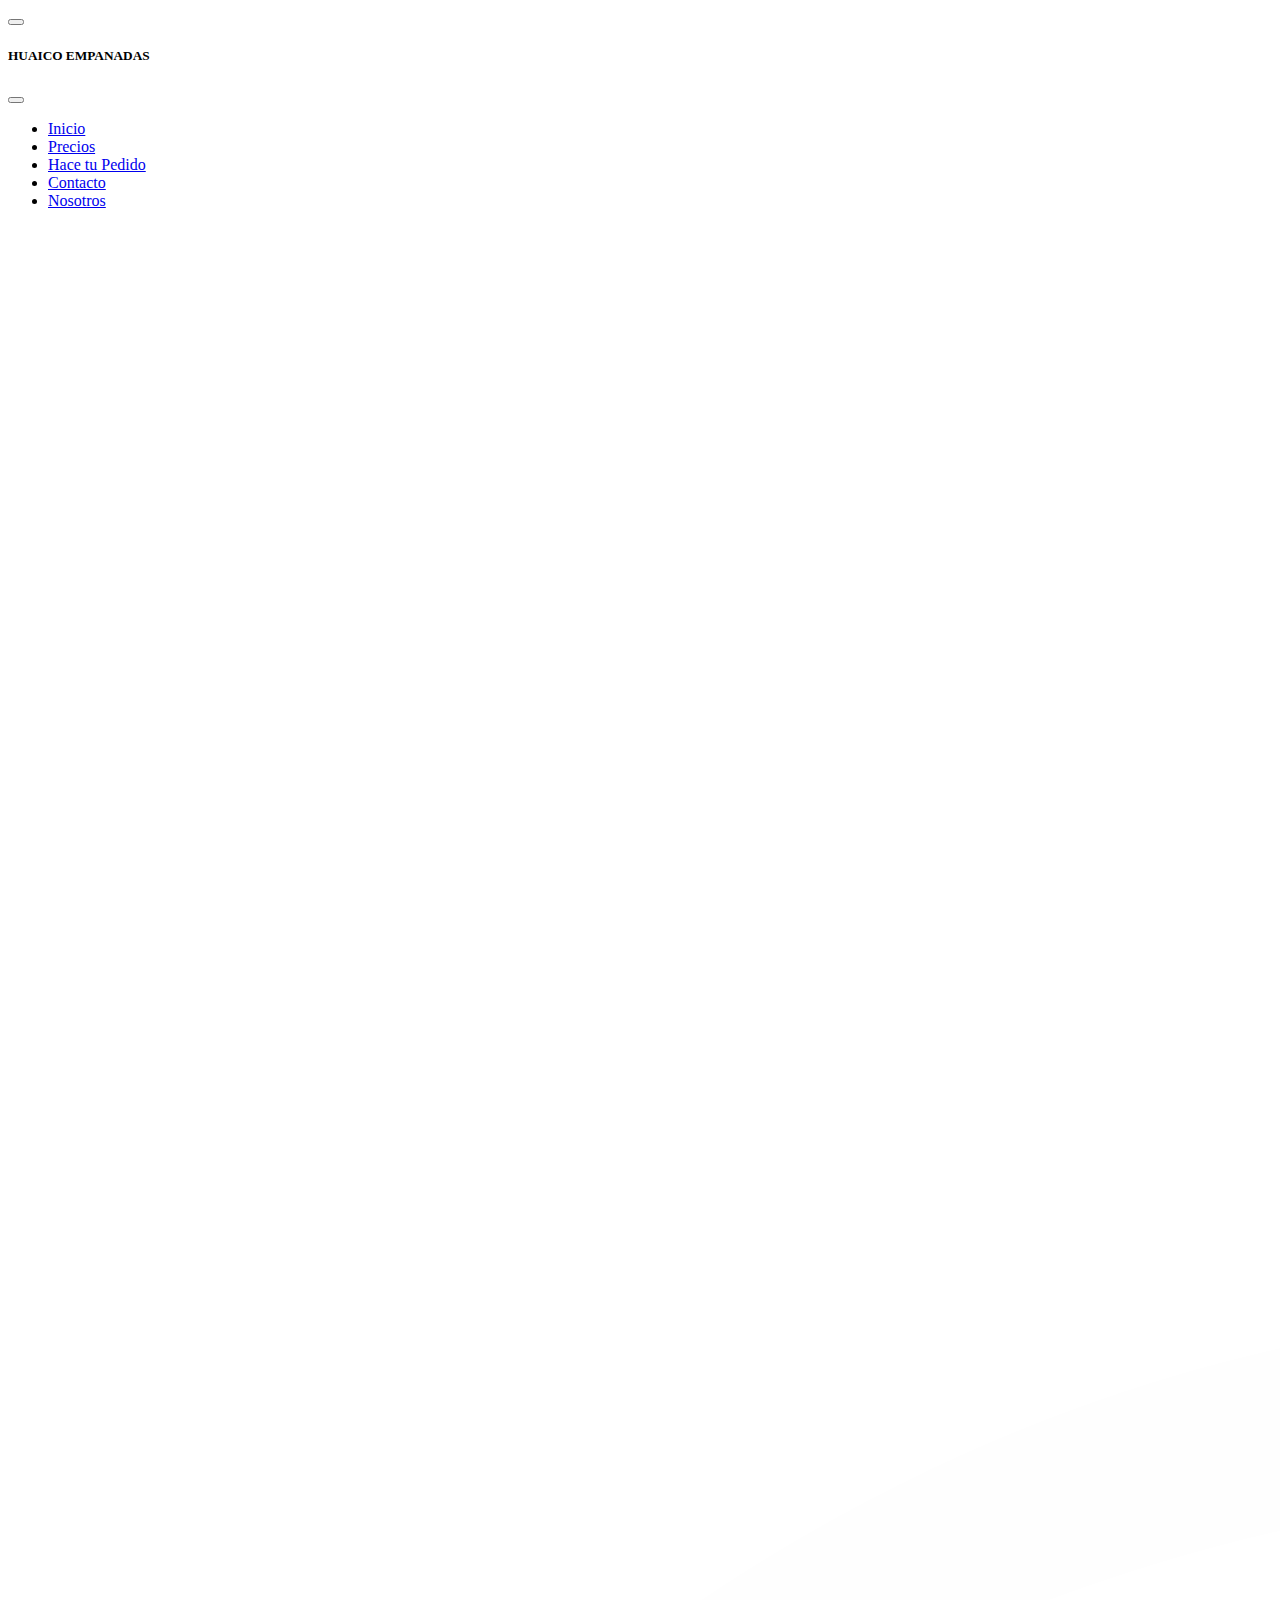
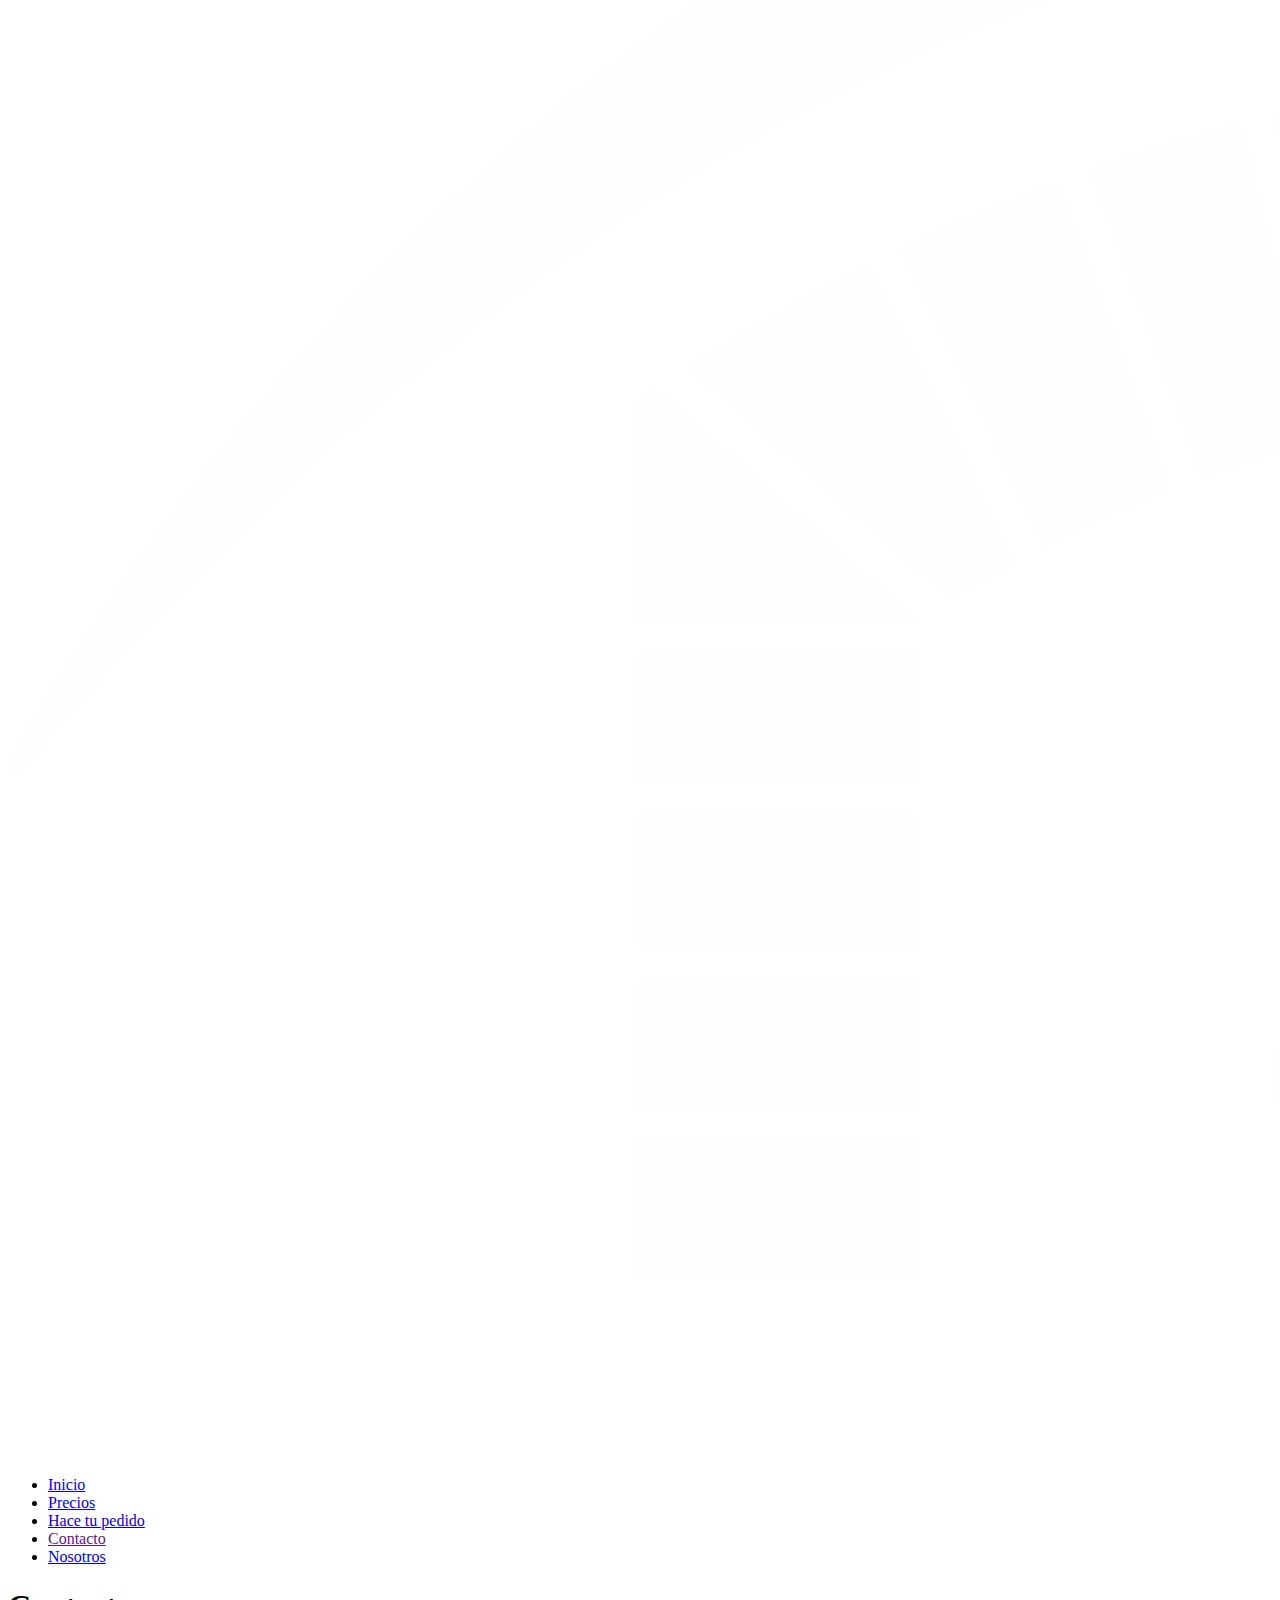
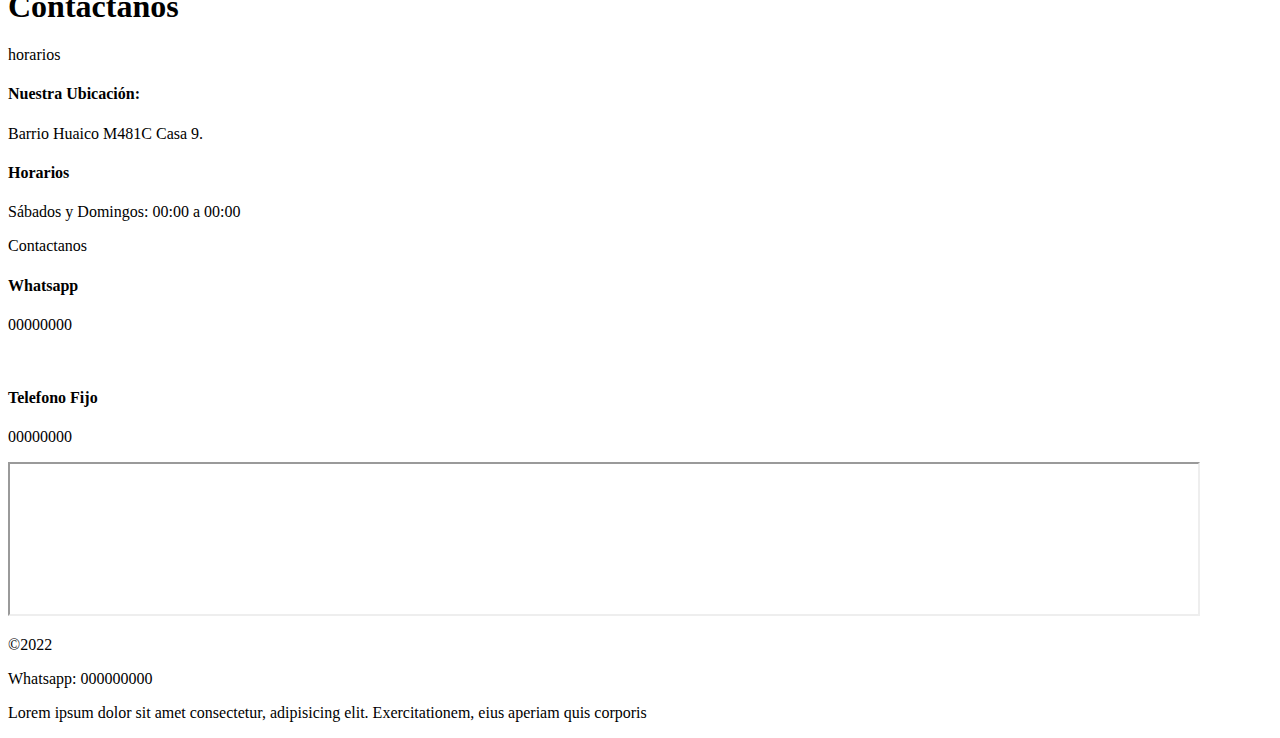
==== paginas/contacto.html @ f238d64e "proyecto" ====
<!DOCTYPE html>
<html lang="en">
<head>
	<meta charset="UTF-8">
	<meta http-equiv="X-UA-Compatible" content="IE=edge">
	<meta name="viewport" content="width=device-width, initial-scale=1.0">
	<link href="https://cdn.jsdelivr.net/npm/bootstrap@5.2.2/dist/css/bootstrap.min.css" rel="stylesheet" integrity="sha384-Zenh87qX5JnK2Jl0vWa8Ck2rdkQ2Bzep5IDxbcnCeuOxjzrPF/et3URy9Bv1WTRi" crossorigin="anonymous">
	<link rel="stylesheet" href="../otros/style.css">
	<title>Huaico Empanadas</title> 
</head>
<body>
<nav>
  <div class="navbar navbar-dark fixed-top">
  <div class="container-fluid">
    <button class="navbar-toggler" type="button" data-bs-toggle="offcanvas" data-bs-target="#offcanvasDarkNavbar" aria-controls="offcanvasDarkNavbar">
      <span class="navbar-toggler-icon"></span>
    </button>
    <div class="offcanvas offcanvas-end text-bg-dark" tabindex="-1" id="offcanvasDarkNavbar" aria-labelledby="offcanvasDarkNavbarLabel">
      <div class="offcanvas-header">
        <h5 class="offcanvas-title" id="offcanvasDarkNavbarLabel">HUAICO EMPANADAS</h5>
        <button type="button" class="btn-close btn-close-white" data-bs-dismiss="offcanvas" aria-label="Close"></button>
      </div>
      <div class="offcanvas-body">
        <ul class="navbar-nav justify-content-end flex-grow-1 pe-3">
          <li class="nav-item">
            <a class="nav-link" href="../index.html">Inicio</a>
          </li>
          <li class="nav-item">
            <a class="nav-link" href="./precios.html">Precios</a>
          </li>
           <li class="nav-item">
            <a class="nav-link" href="./pedidos.html">Hace tu Pedido</a>
          </li>
           <li class="nav-item">
            <a class="nav-link active" aria-current="page" href="#">Contacto</a>
          </li>
           <li class="nav-item">
            <a class="nav-link" href="./nosotros.html">Nosotros</a>
          </li>
      </div>
    </div>
  </div>
</div>
    <div class='containers '>
      <img src="../fotos/icon.png" alt="icono" class="icon">
      <ul>
        <li>
          <a href='../index.html'>Inicio</a>
        </li>
        <li>
          <a href='./precios.html'>Precios</a>
        </li>
        <li>
          <a href='./pedidos.html'>Hace tu pedido</a>
        </li>
        <li>
          <a href=''>Contacto</a>
        </li>
        <li>
            <a href='./nosotros.html'>Nosotros</a>
          </li>
      </ul>
    </div>
  </nav>
  <header class="header__contacto header-pc">
    <div class='containers'>
      <h1>Contactanos</h1>
    </div>
  </header>
  <div class='navFondo'></div>
  <main>
<div class="contactanos">
<div class="div11"> 
  <div class="card-details">
    <div class="titulos"> horarios</div>
         <div class="informacion">
           <h4>Nuestra Ubicación:</h4>
          <p>Barrio Huaico M481C Casa 9.</p>
          <h4>Horarios</h4>
        <p>Sábados y Domingos: 00:00 a 00:00</p>
         </div>
      </div>
</div>
<div class="div22"> 
      <div class="card-details">
    <div class="titulos dos">Contactanos</div>
         <div class="informacion"> <h4>Whatsapp</h4>
          <p>00000000</p>
          <br>
          <h4>Telefono Fijo</h4>
          <p>00000000</p></div>
      </div>
      </div>
      <div class="div33"> <iframe src="https://www.google.com/maps/embed?pb=!1m18!1m12!1m3!1d2562.670266439975!2d-65.41693302289144!3d-24.721282091711963!2m3!1f0!2f0!3f0!3m2!1i1024!2i768!4f13.1!3m3!1m2!1s0x941bc3b718b8be2b%3A0xbb32f87fec5560db!2sEl%20Huaico%20Empanadas!5e0!3m2!1ses!2sar!4v1668105504458!5m2!1ses!2sar" width="94%" height="78%"  allowfullscreen="" loading="lazy" referrerpolicy="no-referrer-when-downgrade"></iframe></div>
</div>

</div>  </main>
  <footer>
  <p>©2022</p>
  <p>Whatsapp: 000000000</p>
  <p>Lorem ipsum dolor sit amet consectetur, adipisicing elit. Exercitationem, eius aperiam quis corporis </p> 
</footer>
	<script src="https://cdn.jsdelivr.net/npm/bootstrap@5.2.2/dist/js/bootstrap.bundle.min.js" integrity="sha384-OERcA2EqjJCMA+/3y+gxIOqMEjwtxJY7qPCqsdltbNJuaOe923+mo//f6V8Qbsw3" crossorigin="anonymous"></script>
</body>
</html>
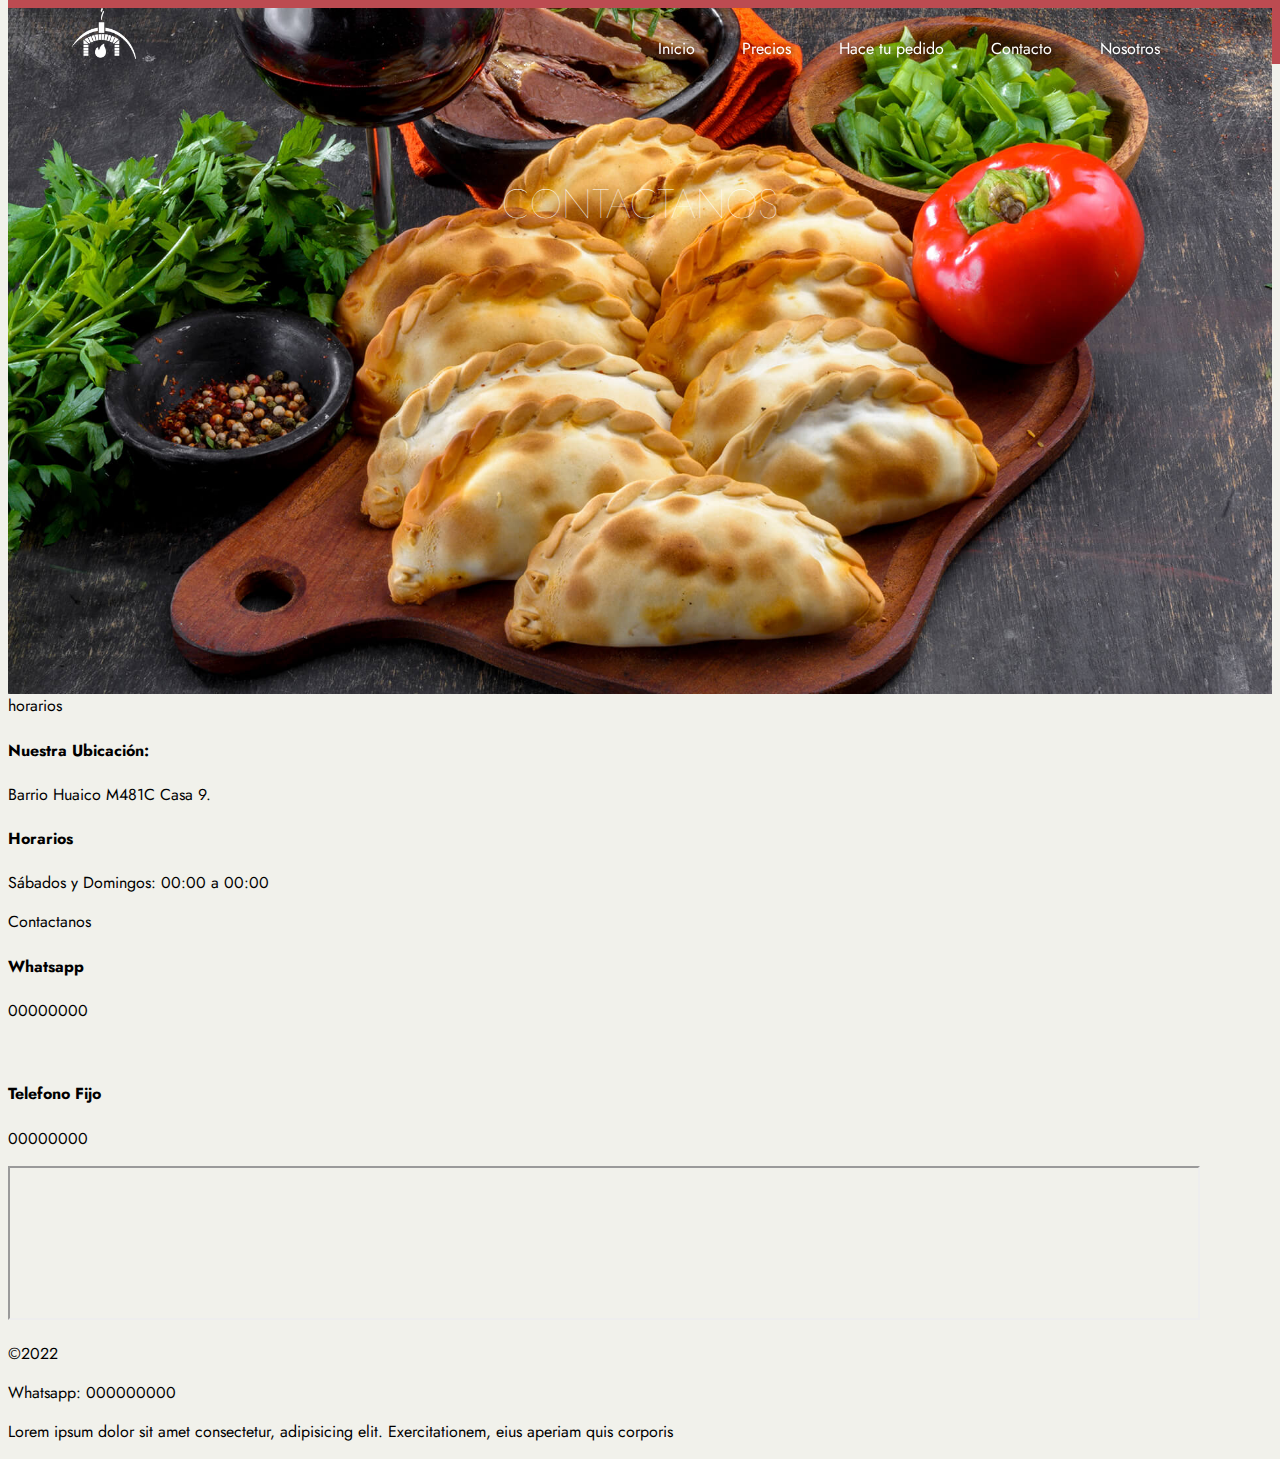
==== commit 350fd13a: "header" ====
--- a/paginas/contacto.html
+++ b/paginas/contacto.html
@@ -5,7 +5,7 @@
 	<meta http-equiv="X-UA-Compatible" content="IE=edge">
 	<meta name="viewport" content="width=device-width, initial-scale=1.0">
 	<link href="https://cdn.jsdelivr.net/npm/bootstrap@5.2.2/dist/css/bootstrap.min.css" rel="stylesheet" integrity="sha384-Zenh87qX5JnK2Jl0vWa8Ck2rdkQ2Bzep5IDxbcnCeuOxjzrPF/et3URy9Bv1WTRi" crossorigin="anonymous">
-	<link rel="stylesheet" href="../otros/style.css">
+	<link rel="stylesheet" href="../css/estilos.css">
 	<title>Huaico Empanadas</title> 
 </head>
 <body>
--- a/css/estilos.css
+++ b/css/estilos.css
@@ -0,0 +1,158 @@
+@import url("https://fonts.googleapis.com/css2?family=Jost&display=swap");
+body {
+  background: #f1f1eb;
+  font-family: "Jost";
+}
+
+nav {
+  position: fixed;
+  width: 100%;
+  margin: 0 auto;
+  top: 0;
+  z-index: 6;
+}
+nav .navbar-toggler {
+  box-shadow: white 2px 2px 5px;
+  z-index: 5;
+}
+nav .containers li,
+nav .mapa,
+nav .icon {
+  display: none;
+}
+nav .offcanvas-body,
+nav .offcanvas-header {
+  background-color: #bc4b51;
+}
+
+header {
+  width: 100%;
+  font-size: 0.8rem;
+}
+header h1 {
+  margin-right: 10%;
+  color: white;
+  font-weight: 600;
+  text-shadow: #212020 1px 0 10px;
+}
+
+.header-pc {
+  width: 100%;
+  height: 520px;
+  background-size: cover;
+  position: relative;
+  padding: 13em 0 8em 1em;
+  z-index: 3;
+}
+
+.header__inicio {
+  background-image: url(../fotos/1.jpg);
+}
+
+.header__precios {
+  background-image: url(../fotos/2.jpg);
+}
+
+.header__contacto {
+  background-image: url(../fotos/3.jpg);
+}
+
+.header__pedido {
+  background-image: url(../fotos/4.jpg);
+}
+
+.header__nosotros {
+  background-image: url(../fotos/5.jpg);
+}
+
+.navFondo {
+  background: #bc4b51;
+  position: fixed;
+  height: 4em;
+  width: 100%;
+  top: 0;
+  z-index: 2;
+}
+
+@media screen and (min-width: 768px) {
+  .header-pc {
+    margin: auto;
+    position: relative;
+    background-color: #ff595e;
+    z-index: 4;
+  }
+}
+@media screen and (min-width: 992px) {
+  nav .navbar, nav .container-fluid, nav .navbar-brand {
+    display: none;
+  }
+  .navbar {
+    display: none;
+  }
+  .header-pc {
+    background-position: center;
+    padding: 13em 0 0 0;
+  }
+  .header-pc .containers {
+    text-align: center;
+  }
+  .header-pc .containers h1 {
+    margin: 0;
+    font-weight: 1;
+    font-size: 3.2em;
+    text-transform: uppercase;
+    text-shadow: none;
+  }
+  .dropdown-menu {
+    display: none;
+  }
+  nav {
+    position: fixed;
+    width: 100%;
+    margin: 0 auto;
+    top: 0;
+    z-index: 7;
+  }
+  nav ul {
+    top: 0;
+    margin-right: 10%;
+    list-style-type: none;
+    float: right;
+    z-index: 3;
+  }
+  nav .containers {
+    display: block;
+    margin: 0;
+    padding: 0 0;
+  }
+  nav .containers .icon {
+    padding-top: 8px;
+    margin-left: 5%;
+    max-width: 4em;
+    display: inline-block;
+  }
+  nav .containers li {
+    display: inline-block;
+    padding: 1.33em;
+    text-align: center;
+    transition: all 0.2s;
+  }
+  nav .containers li a {
+    color: #fff;
+    text-decoration: none;
+    transition: all 0.3s;
+    text-shadow: 1px 0px 6px rgba(0, 0, 0, 0.81);
+  }
+  nav .containers li h1 {
+    font-size: 4em;
+    padding-bottom: 10%;
+  }
+  nav li:last-child {
+    padding-right: 0;
+  }
+  nav a:hover {
+    color: #ddd;
+  }
+}
+
+/*# sourceMappingURL=estilos.css.map */
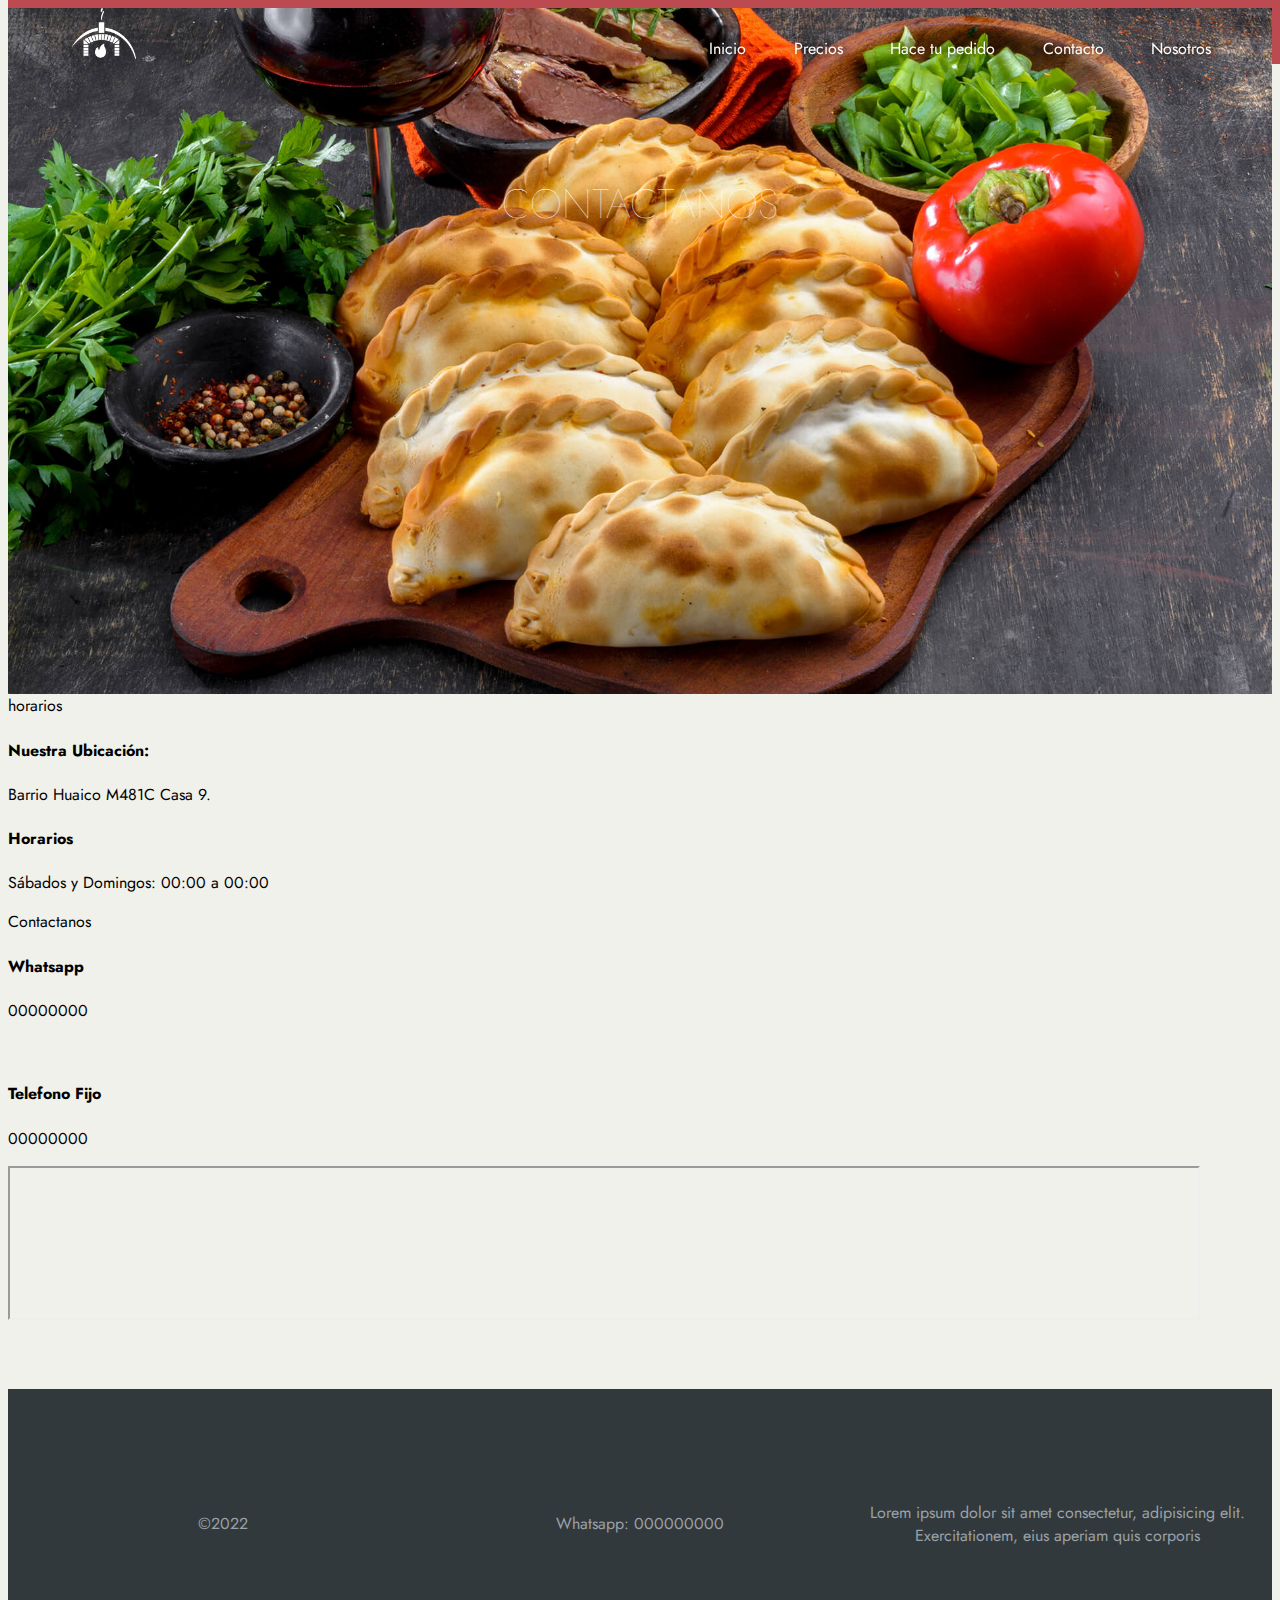
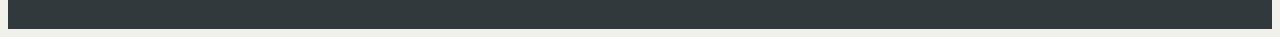
==== commit 17a50ade: "index terminado" ====
--- a/paginas/contacto.html
+++ b/paginas/contacto.html
@@ -62,12 +62,14 @@
       </ul>
     </div>
   </nav>
-  <header class="header__contacto header-pc">
-    <div class='containers'>
+  <header >
+    <div class="header3 header-pc">
+<div class='containers'>
       <h1>Contactanos</h1>
     </div>
+    </div>
+    <div class='navFondo'></div>
   </header>
-  <div class='navFondo'></div>
   <main>
 <div class="contactanos">
 <div class="div11"> 
--- a/css/estilos.css
+++ b/css/estilos.css
@@ -1,22 +1,274 @@
 @import url("https://fonts.googleapis.com/css2?family=Jost&display=swap");
+.header-pc {
+  background-image: url(..fotos/1);
+}
+
+.header-pc {
+  background-image: url(..fotos/2);
+}
+
+.header-pc {
+  background-image: url(..fotos/3);
+}
+
+.header-pc {
+  background-image: url(..fotos/4);
+}
+
+.header-pc {
+  background-image: url(..fotos/5);
+}
+
 body {
   background: #f1f1eb;
   font-family: "Jost";
 }
 
+.div1 .letterpress {
+  text-shadow: 1px 2px 3px #ddeeff, 0 0 0 black, -1px 1px 0 #ddeeff, 1px 1px 0 white;
+  color: rgba(254, 103, 2, 0.8);
+  letter-spacing: -5px;
+  font-size: 3em;
+  width: 100%;
+  text-align: center;
+  font-weight: bold;
+}
+.div1 .mapa {
+  display: none;
+}
+
+.div2 .container {
+  height: 500px;
+}
+.div2 .carousel-1 {
+  background: url("https://images.unsplash.com/photo-1619926096619-5956ab4dfb1b?ixlib=rb-4.0.3&ixid=MnwxMjA3fDB8MHxwaG90by1wYWdlfHx8fGVufDB8fHx8&auto=format&fit=crop&w=1974&q=80") no-repeat center center/cover;
+}
+.div2 .carousel-2 {
+  background: url("https://images.unsplash.com/photo-1646314230198-e27c375e1a2a?ixlib=rb-4.0.3&ixid=MnwxMjA3fDB8MHxwaG90by1wYWdlfHx8fGVufDB8fHx8&auto=format&fit=crop&w=1170&q=80") no-repeat center center/cover;
+}
+.div2 .carousel-3 {
+  background: url("https://images.unsplash.com/photo-1634069564622-99a828554a02?ixlib=rb-4.0.3&ixid=MnwxMjA3fDB8MHxwaG90by1wYWdlfHx8fGVufDB8fHx8&auto=format&fit=crop&w=863&q=80") no-repeat center center/cover;
+}
+.div2 .card-body {
+  border: none;
+  width: 100%;
+  padding: 0;
+}
+.div2 .carousel-item {
+  height: 25rem;
+}
+
+.div3 .flip {
+  padding: 90px 0;
+  margin: 1% 0;
+  position: relative;
+  align-items: center;
+  display: flex;
+  width: 100%;
+  background: #eeeee8;
+}
+.div3 .flip .front {
+  width: 100%;
+  margin-bottom: auto;
+  text-align: center;
+}
+.div3 .flip .front .text-shadow {
+  padding: 0 auto;
+  display: inline-block;
+  font-size: 1.35rem;
+  color: #ff595e;
+  text-shadow: 1px 1px rgba(0, 0, 0, 0.04), 2px 2px rgba(0, 0, 0, 0.04), 3px 3px rgba(0, 0, 0, 0.04), 4px 4px rgba(0, 0, 0, 0.04), 0.125rem 0.125rem rgba(0, 0, 0, 0.04), 6px 6px rgba(0, 0, 0, 0.04), 7px 7px rgba(0, 0, 0, 0.04), 8px 8px rgba(0, 0, 0, 0.04), 9px 9px rgba(0, 0, 0, 0.04), 0.3125rem 0.3125rem rgba(0, 0, 0, 0.04), 11px 11px rgba(0, 0, 0, 0.04), 12px 12px rgba(0, 0, 0, 0.04), 13px 13px rgba(0, 0, 0, 0.04), 14px 14px rgba(0, 0, 0, 0.04), 0.625rem 0.625rem rgba(0, 0, 0, 0.04), 16px 16px rgba(0, 0, 0, 0.04), 17px 17px rgba(0, 0, 0, 0.04), 18px 18px rgba(0, 0, 0, 0.04), 19px 19px rgba(0, 0, 0, 0.04), 1.25rem 1.25rem rgba(0, 0, 0, 0.04);
+}
+@media screen and (min-width: 1200px) {
+  .div3 .flip .front .text-shadow {
+    font-size: 1.7rem;
+  }
+}
+.div3 .flip .back {
+  height: 100%;
+  text-align: center;
+  background-color: #212020;
+}
+.div3 .flip .back h2 {
+  font-size: 1.5rem;
+  height: 30%;
+  vertical-align: middle;
+  margin: 5% 0 0 0;
+}
+.div3 .flip .back p {
+  height: 70%;
+  margin: 0 7%;
+}
+@media screen and (min-width: 1200px) {
+  .div3 .flip .back {
+    vertical-align: middle;
+    line-height: 40px;
+  }
+}
+.div3 .flip > .front,
+.div3 .flip > .back {
+  color: white;
+  width: 100%;
+  border-radius: 3px;
+  display: block;
+  transition-timing-function: cubic-bezier(0.21, 0.99, 0, 0.95);
+  transition-duration: 0.5s;
+  transition-property: transform, opacity;
+}
+.div3 .flip > .front p,
+.div3 .flip > .back p {
+  font-size: 0.9125rem;
+  color: #eff0e9;
+}
+.div3 .flip > .front {
+  transform: rotateY(0deg);
+}
+.div3 .flip > .back {
+  position: absolute;
+  opacity: 0;
+  top: 0px;
+  left: 0;
+  bottom: 0px;
+  transform: rotateY(-180deg);
+}
+.div3 .flip:hover > .front {
+  transform: rotateY(180deg);
+}
+.div3 .flip:hover > .back {
+  opacity: 1;
+  transform: rotateY(0deg);
+}
+.div3 .flip.flip-vertical > .back {
+  transform: rotateX(-180deg);
+}
+.div3 .flip.flip-vertical:hover > .front {
+  transform: rotateX(180deg);
+}
+.div3 .flip.flip-vertical:hover > .back {
+  transform: rotateX(0deg);
+}
+
+@media screen and (min-width: 992px) {
+  .cards {
+    display: grid;
+    grid-template-columns: 65% 35%;
+    grid-template-rows: 45% 55%;
+  }
+  .cards .div1 {
+    grid-area: 1/2/2/3;
+  }
+  .cards .div1 .mapa {
+    height: 87%;
+    width: 95%;
+    display: block;
+    margin: auto;
+    border: 9px solid white;
+    transform: translate(0, -10%);
+  }
+  .cards .div1 .letterpress {
+    font-size: 1.9rem;
+    z-index: 1;
+    position: relative;
+  }
+  .cards .div2 {
+    grid-area: 2/2/3/3;
+  }
+  .cards .div2 .carousel-item,
+  .cards .div2 .container {
+    height: 19rem;
+  }
+}
+@media screen and (min-width: 992px) and (min-width: 1450px) {
+  .cards .div2 .carousel-item,
+  .cards .div2 .container {
+    height: 23rem;
+  }
+}
+@media screen and (min-width: 992px) {
+  .cards .div3 {
+    grid-area: 1/1/3/2;
+  }
+  .cards .div3 .flip {
+    margin: 4%;
+    height: 40%;
+    width: 40%;
+    display: flex;
+    display: inline-block;
+    border-radius: 4px;
+    box-shadow: rgba(14, 21, 47, 0.2) 0px 8px 20px;
+  }
+  .cards .div3 .flip .front {
+    padding: 16% 0;
+  }
+  .cards .div3 .flip .back {
+    text-align: center;
+    justify-content: center;
+    background-color: black;
+  }
+  .cards .div3 .flip .back h2 {
+    font-size: 1.7rem;
+    padding: 8% 0;
+  }
+}
+footer {
+  bottom: 0;
+  display: flex;
+  flex-wrap: wrap;
+  width: 100%;
+  min-height: 210px;
+  background-color: #31393c;
+  margin-top: 5%;
+  align-items: center;
+  justify-content: center;
+  bottom: 0;
+  padding-top: 30px;
+}
+footer p {
+  color: #9ba1a9;
+  display: inline-block;
+  width: 45%;
+  text-align: center;
+  justify-content: center;
+}
+
+@media screen and (min-width: 992px) {
+  footer p {
+    width: 31%;
+    padding: 1%;
+  }
+}
+.header1 {
+  background-image: url(../fotos/1.jpg);
+}
+
+.header2 {
+  background-image: url(../fotos/2.jpg);
+}
+
+.header3 {
+  background-image: url(../fotos/3.jpg);
+}
+
+.header4 {
+  background-image: url(../fotos/4.jpg);
+}
+
+.header5 {
+  background-image: url(../fotos/5.jpg);
+}
+
 nav {
   position: fixed;
   width: 100%;
   margin: 0 auto;
   top: 0;
-  z-index: 6;
+  z-index: 7;
 }
 nav .navbar-toggler {
   box-shadow: white 2px 2px 5px;
   z-index: 5;
 }
 nav .containers li,
-nav .mapa,
 nav .icon {
   display: none;
 }
@@ -24,10 +276,89 @@
 nav .offcanvas-header {
   background-color: #bc4b51;
 }
+@media screen and (min-width: 992px) {
+  nav .navbar,
+  nav .container-fluid,
+  nav .navbar-brand {
+    display: none;
+  }
+  nav .containers {
+    display: block;
+    margin: 0;
+    padding: 0 0;
+  }
+  nav .containers .icon {
+    padding-top: 8px;
+    margin-left: 5%;
+    max-width: 4em;
+    display: inline-block;
+  }
+  nav .containers ul {
+    top: 0;
+    margin-right: 6%;
+    list-style-type: none;
+    float: right;
+    z-index: 3;
+  }
+  nav .containers ul li:last-child {
+    padding-right: 0;
+  }
+  nav .containers ul li {
+    display: inline-block;
+    padding: 1.33em;
+    text-align: center;
+    transition: all 0.2s;
+  }
+  nav .containers ul li a {
+    color: #fff;
+    text-decoration: none;
+    transition: all 0.3s;
+    text-shadow: 1px 0px 6px rgba(0, 0, 0, 0.81);
+  }
+  nav .containers ul li h1 {
+    font-size: 4em;
+    padding-bottom: 10%;
+  }
+  nav .containers ul li a:hover {
+    color: #ddd;
+  }
+}
 
 header {
   width: 100%;
   font-size: 0.8rem;
+}
+header .header-pc {
+  width: 100%;
+  height: 520px;
+  background-size: cover;
+  position: relative;
+  padding: 13em 0 8em 1em;
+  z-index: 3;
+}
+@media screen and (min-width: 768px) {
+  header .header-pc {
+    margin: auto;
+    position: relative;
+    background-color: #ff595e;
+    z-index: 4;
+  }
+}
+@media screen and (min-width: 992px) {
+  header .header-pc {
+    background-position: center;
+    padding: 13em 0 0 0;
+  }
+  header .header-pc .containers {
+    text-align: center;
+  }
+  header .header-pc .containers h1 {
+    margin: 0;
+    font-weight: 1;
+    font-size: 3.2em;
+    text-transform: uppercase;
+    text-shadow: none;
+  }
 }
 header h1 {
   margin-right: 10%;
@@ -35,124 +366,13 @@
   font-weight: 600;
   text-shadow: #212020 1px 0 10px;
 }
-
-.header-pc {
-  width: 100%;
-  height: 520px;
-  background-size: cover;
-  position: relative;
-  padding: 13em 0 8em 1em;
-  z-index: 3;
-}
-
-.header__inicio {
-  background-image: url(../fotos/1.jpg);
-}
-
-.header__precios {
-  background-image: url(../fotos/2.jpg);
-}
-
-.header__contacto {
-  background-image: url(../fotos/3.jpg);
-}
-
-.header__pedido {
-  background-image: url(../fotos/4.jpg);
-}
-
-.header__nosotros {
-  background-image: url(../fotos/5.jpg);
-}
-
-.navFondo {
+header .navFondo {
   background: #bc4b51;
   position: fixed;
-  height: 4em;
+  height: 5em;
   width: 100%;
   top: 0;
   z-index: 2;
 }
 
-@media screen and (min-width: 768px) {
-  .header-pc {
-    margin: auto;
-    position: relative;
-    background-color: #ff595e;
-    z-index: 4;
-  }
-}
-@media screen and (min-width: 992px) {
-  nav .navbar, nav .container-fluid, nav .navbar-brand {
-    display: none;
-  }
-  .navbar {
-    display: none;
-  }
-  .header-pc {
-    background-position: center;
-    padding: 13em 0 0 0;
-  }
-  .header-pc .containers {
-    text-align: center;
-  }
-  .header-pc .containers h1 {
-    margin: 0;
-    font-weight: 1;
-    font-size: 3.2em;
-    text-transform: uppercase;
-    text-shadow: none;
-  }
-  .dropdown-menu {
-    display: none;
-  }
-  nav {
-    position: fixed;
-    width: 100%;
-    margin: 0 auto;
-    top: 0;
-    z-index: 7;
-  }
-  nav ul {
-    top: 0;
-    margin-right: 10%;
-    list-style-type: none;
-    float: right;
-    z-index: 3;
-  }
-  nav .containers {
-    display: block;
-    margin: 0;
-    padding: 0 0;
-  }
-  nav .containers .icon {
-    padding-top: 8px;
-    margin-left: 5%;
-    max-width: 4em;
-    display: inline-block;
-  }
-  nav .containers li {
-    display: inline-block;
-    padding: 1.33em;
-    text-align: center;
-    transition: all 0.2s;
-  }
-  nav .containers li a {
-    color: #fff;
-    text-decoration: none;
-    transition: all 0.3s;
-    text-shadow: 1px 0px 6px rgba(0, 0, 0, 0.81);
-  }
-  nav .containers li h1 {
-    font-size: 4em;
-    padding-bottom: 10%;
-  }
-  nav li:last-child {
-    padding-right: 0;
-  }
-  nav a:hover {
-    color: #ddd;
-  }
-}
-
 /*# sourceMappingURL=estilos.css.map */
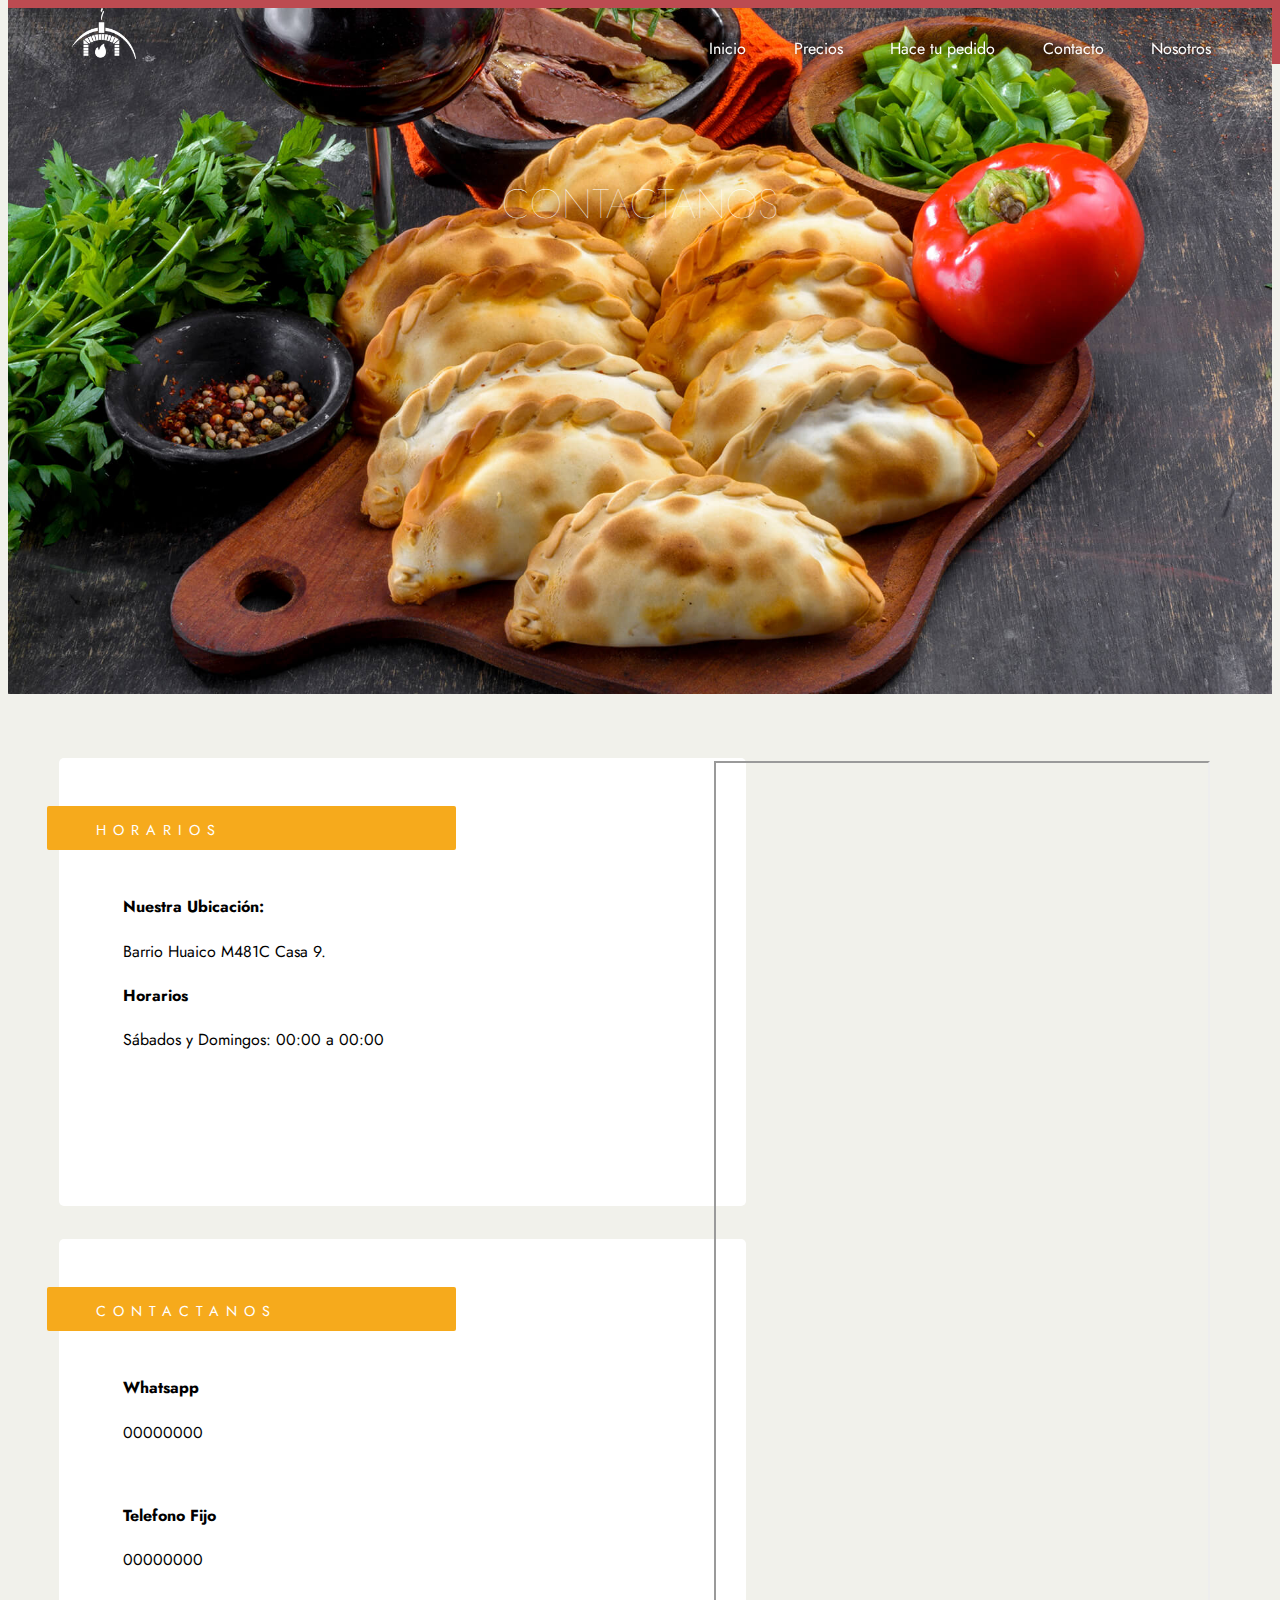
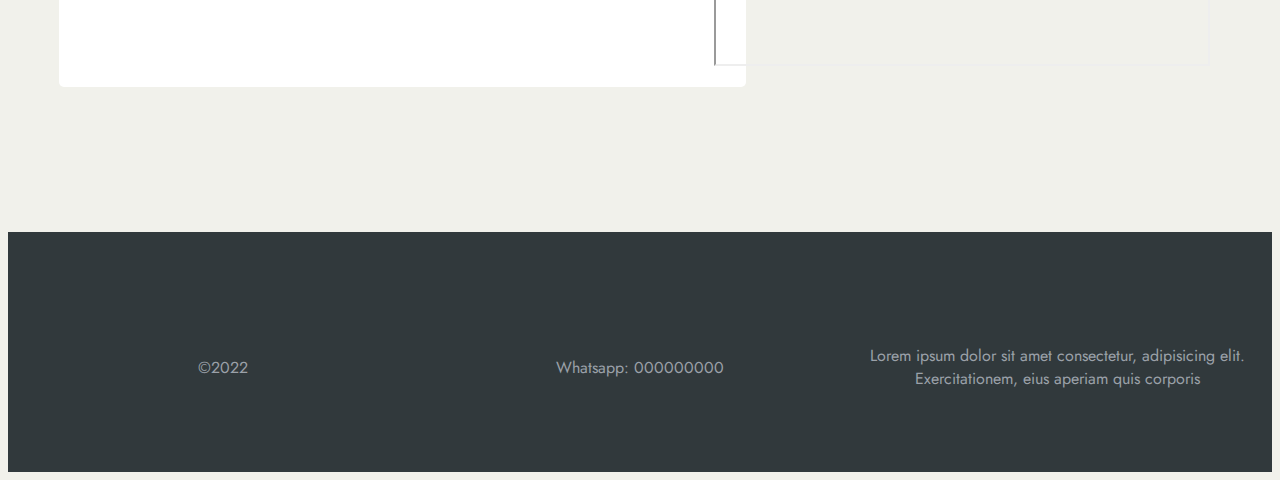
==== commit 82b75c6f: "contactos y pedidos" ====
--- a/paginas/contacto.html
+++ b/paginas/contacto.html
@@ -93,7 +93,7 @@
           <p>00000000</p></div>
       </div>
       </div>
-      <div class="div33"> <iframe src="https://www.google.com/maps/embed?pb=!1m18!1m12!1m3!1d2562.670266439975!2d-65.41693302289144!3d-24.721282091711963!2m3!1f0!2f0!3f0!3m2!1i1024!2i768!4f13.1!3m3!1m2!1s0x941bc3b718b8be2b%3A0xbb32f87fec5560db!2sEl%20Huaico%20Empanadas!5e0!3m2!1ses!2sar!4v1668105504458!5m2!1ses!2sar" width="94%" height="78%"  allowfullscreen="" loading="lazy" referrerpolicy="no-referrer-when-downgrade"></iframe></div>
+      <div class="div33"> <iframe src="https://www.google.com/maps/embed?pb=!1m18!1m12!1m3!1d2562.670266439975!2d-65.41693302289144!3d-24.721282091711963!2m3!1f0!2f0!3f0!3m2!1i1024!2i768!4f13.1!3m3!1m2!1s0x941bc3b718b8be2b%3A0xbb32f87fec5560db!2sEl%20Huaico%20Empanadas!5e0!3m2!1ses!2sar!4v1668105504458!5m2!1ses!2sar" width="94%" height="80%"  allowfullscreen="" loading="lazy" referrerpolicy="no-referrer-when-downgrade"></iframe></div>
 </div>
 
 </div>  </main>
--- a/css/estilos.css
+++ b/css/estilos.css
@@ -375,4 +375,87 @@
   z-index: 2;
 }
 
+.contactanos .titulos {
+  background-color: #f6aa1c;
+  color: white;
+  font-size: 0.9rem;
+  text-transform: uppercase;
+  padding: 14px 0 10px 49px;
+  letter-spacing: 7px;
+  margin-left: -52px;
+  border-radius: 2px;
+}
+@media screen and (min-width: 768px) {
+  .contactanos .titulos {
+    width: 40vh;
+  }
+}
+.contactanos .informacion {
+  padding: 4%;
+}
+.contactanos .card-details {
+  margin: auto;
+  margin-bottom: 8%;
+  margin-top: 2%;
+  height: 100%;
+  width: 95%;
+  height: 400px;
+  background-color: white;
+  border-radius: 5px;
+  padding: 48px 40px 0;
+}
+.contactanos .div33 iframe {
+  min-height: 600px;
+  margin: 3%;
+}
+@media screen and (min-width: 992px) {
+  .contactanos {
+    display: grid;
+    grid-template-columns: 55% 45%;
+    grid-template-rows: 37% 63%;
+    grid-row-gap: 10%;
+    margin: 4%;
+  }
+  .contactanos .div11 {
+    grid-area: 1/1/2/2;
+  }
+  .contactanos .div22 {
+    grid-area: 2/1/3/2;
+  }
+  .contactanos .div33 {
+    grid-area: 1/2/3/3;
+  }
+}
+
+form {
+  padding: 4%;
+}
+form label {
+  font-size: 1rem;
+  padding: 10px 0;
+}
+form h2 {
+  font-size: 1.8rem;
+}
+@media screen and (min-width: 768px) {
+  form {
+    background: radial-gradient(104% 142% at 8% 10%, rgb(190, 202, 235) 0%, rgba(255, 255, 255, 0.2) 70%, rgba(185, 91, 229, 0) 100%), radial-gradient(104% 141% at 14% 105%, rgb(209, 237, 240) 0%, rgba(153, 188, 194, 0.2) 72%, rgba(249, 124, 89, 0) 100%), linear-gradient(141.57deg, rgb(230, 204, 126) 42%, rgba(78, 173, 235, 0) 99%), linear-gradient(360deg, rgb(242, 245, 250) 0%, rgb(242, 245, 250) 100%);
+    margin: 4% 13%;
+    border-radius: 20px;
+  }
+  form legend {
+    font-weight: 1000;
+  }
+  form label {
+    font-size: 1.2rem;
+    padding: 13px 0;
+  }
+}
+@media screen and (min-width: 768px) and (min-width: 992px) {
+  form {
+    max-width: 850px;
+    margin: 4% auto;
+  }
+}
+
 /*# sourceMappingURL=estilos.css.map */
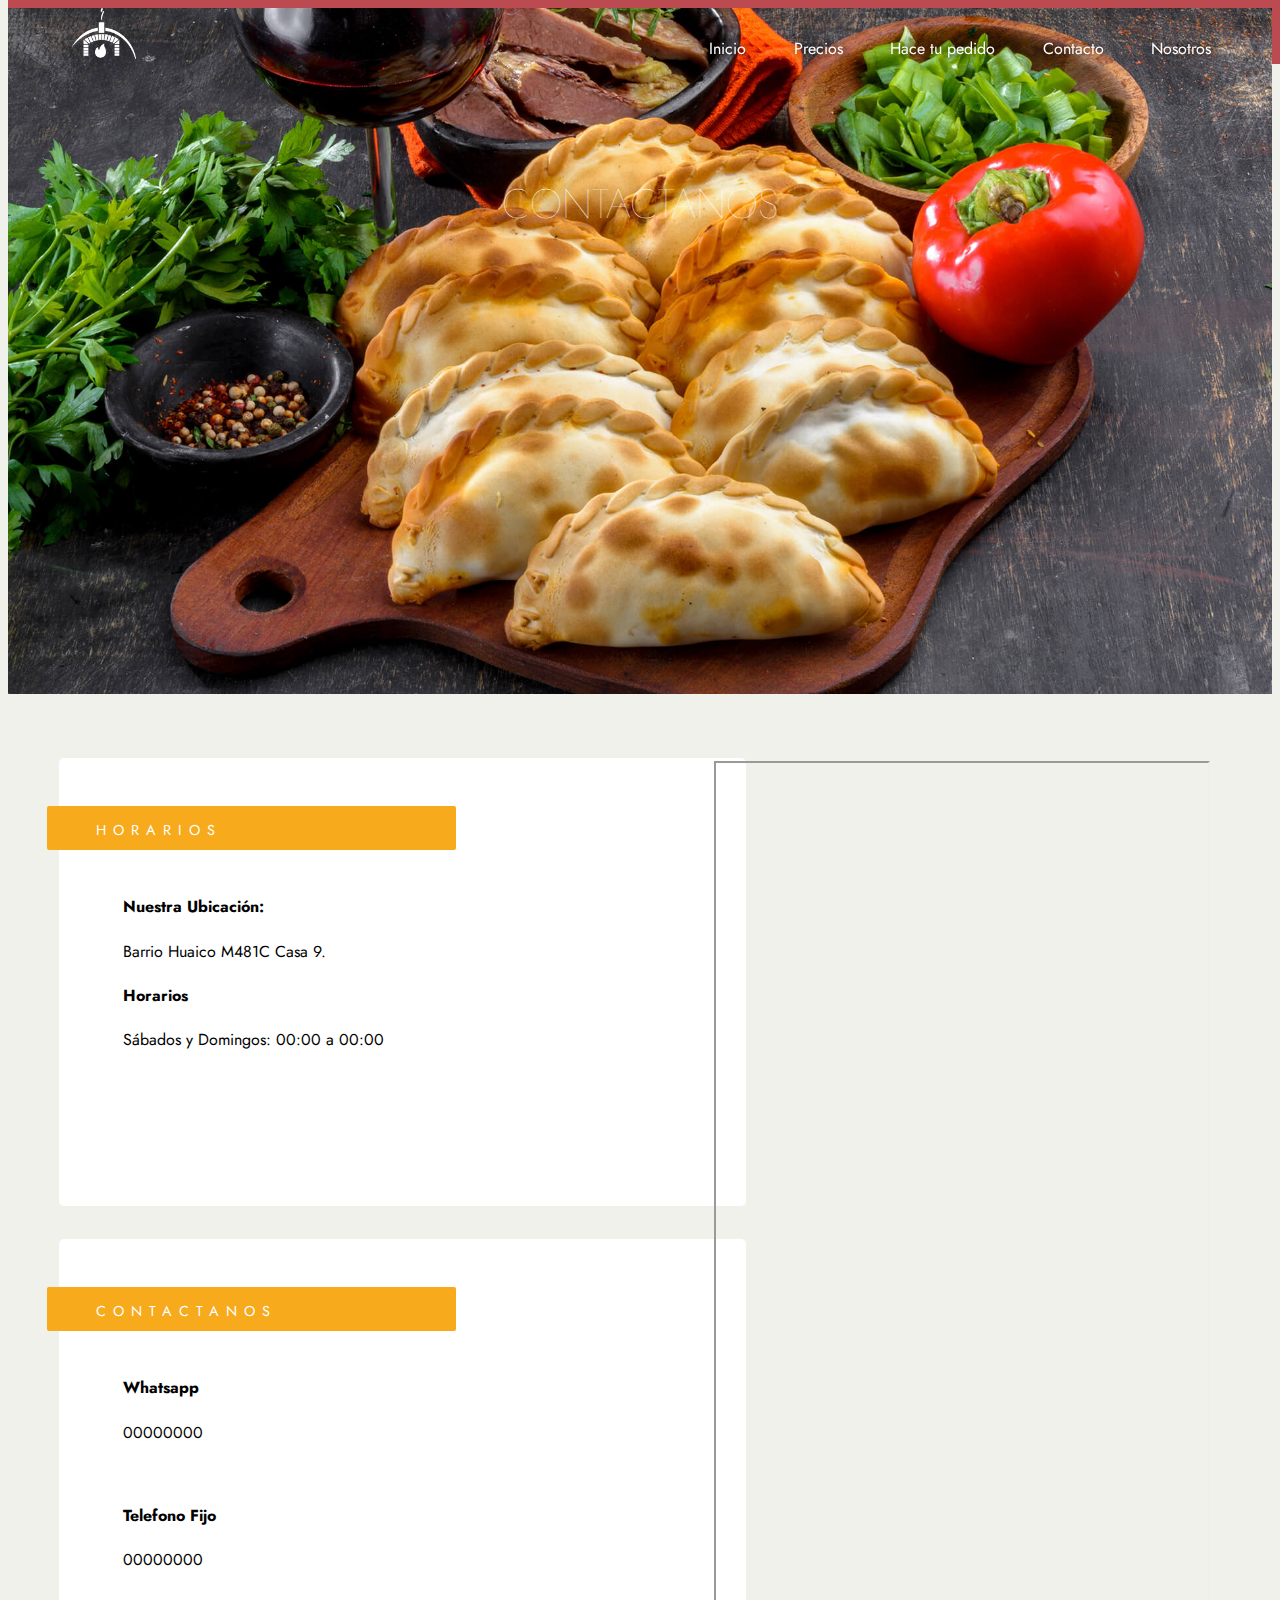
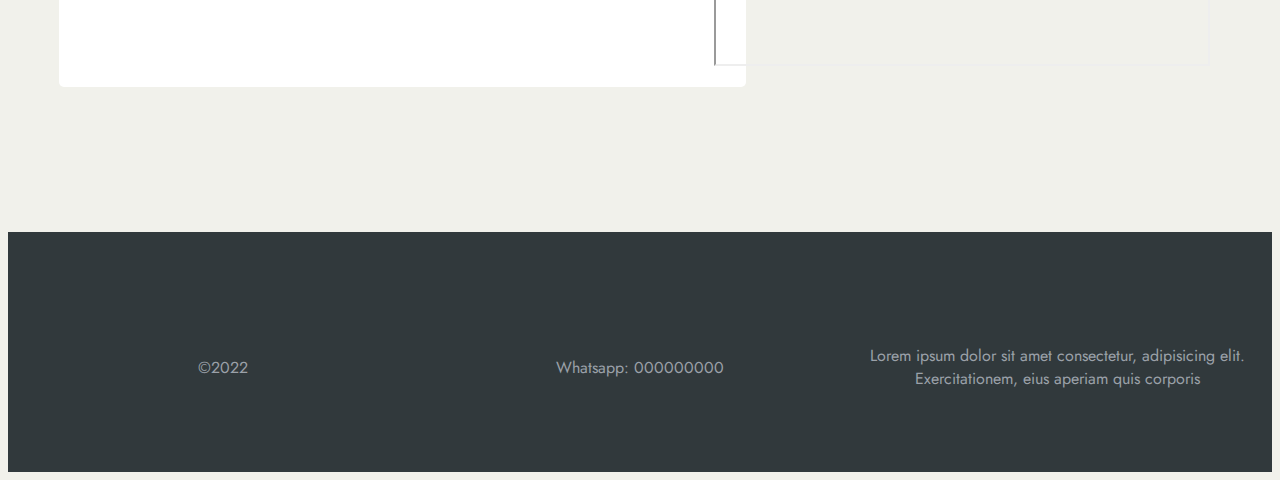
==== commit fdf032e5: "meta tags" ====
--- a/paginas/contacto.html
+++ b/paginas/contacto.html
@@ -4,6 +4,8 @@
 	<meta charset="UTF-8">
 	<meta http-equiv="X-UA-Compatible" content="IE=edge">
 	<meta name="viewport" content="width=device-width, initial-scale=1.0">
+  <meta name="description" content="Contactanos mediante whatsapp o telefono fijo los sabados y domingos.">
+  <meta name="keywords" content="empanadas salteñas, salta, huaico, barrio huaico, delivery, empanadas salta">
 	<link href="https://cdn.jsdelivr.net/npm/bootstrap@5.2.2/dist/css/bootstrap.min.css" rel="stylesheet" integrity="sha384-Zenh87qX5JnK2Jl0vWa8Ck2rdkQ2Bzep5IDxbcnCeuOxjzrPF/et3URy9Bv1WTRi" crossorigin="anonymous">
 	<link rel="stylesheet" href="../css/estilos.css">
 	<title>Huaico Empanadas</title> 
--- a/css/estilos.css
+++ b/css/estilos.css
@@ -1,24 +1,17 @@
 @import url("https://fonts.googleapis.com/css2?family=Jost&display=swap");
-.header-pc {
-  background-image: url(..fotos/1);
-}
-
-.header-pc {
-  background-image: url(..fotos/2);
-}
-
-.header-pc {
-  background-image: url(..fotos/3);
-}
-
-.header-pc {
-  background-image: url(..fotos/4);
-}
-
-.header-pc {
-  background-image: url(..fotos/5);
-}
-
+@keyframes focus-in-expand-top {
+  0% {
+    letter-spacing: -0.5em;
+    transform: translateY(-300px);
+    filter: blur(12px);
+    opacity: 0;
+  }
+  0% {
+    transform: translateY(0);
+    filter: blur(0);
+    opacity: 1;
+  }
+}
 body {
   background: #f1f1eb;
   font-family: "Jost";
@@ -32,6 +25,13 @@
   width: 100%;
   text-align: center;
   font-weight: bold;
+  animation-name: focus-in-expand-top;
+  animation-duration: 1s;
+  animation-timing-function: ease;
+  animation-delay: 0s;
+  animation-iteration-count: 1;
+  animation-direction: normal;
+  animation-fill-mode: none;
 }
 .div1 .mapa {
   display: none;
@@ -55,11 +55,14 @@
   padding: 0;
 }
 .div2 .carousel-item {
-  height: 25rem;
-}
-
+  height: 23rem;
+}
+
+.div3 {
+  margin-top: 14%;
+}
 .div3 .flip {
-  padding: 90px 0;
+  padding: 50px 0;
   margin: 1% 0;
   position: relative;
   align-items: center;
@@ -90,14 +93,21 @@
   background-color: #212020;
 }
 .div3 .flip .back h2 {
-  font-size: 1.5rem;
-  height: 30%;
-  vertical-align: middle;
-  margin: 5% 0 0 0;
+  font-size: 1.1rem;
+  height: 22%;
+  margin: 1% 0 1% 0%;
 }
 .div3 .flip .back p {
-  height: 70%;
-  margin: 0 7%;
+  margin: 0 5%;
+}
+@media screen and (min-width: 510px) {
+  .div3 .flip .back h2 {
+    margin: 1% 0 1% 0;
+    font-size: 1.5rem;
+  }
+  .div3 .flip .back p {
+    margin: 2% 5% 0 5%;
+  }
 }
 @media screen and (min-width: 1200px) {
   .div3 .flip .back {
@@ -175,18 +185,19 @@
   }
   .cards .div2 .carousel-item,
   .cards .div2 .container {
-    height: 19rem;
+    height: 18rem;
   }
 }
 @media screen and (min-width: 992px) and (min-width: 1450px) {
   .cards .div2 .carousel-item,
   .cards .div2 .container {
-    height: 23rem;
+    height: 20rem;
   }
 }
 @media screen and (min-width: 992px) {
   .cards .div3 {
     grid-area: 1/1/3/2;
+    margin-top: 0%;
   }
   .cards .div3 .flip {
     margin: 4%;
@@ -198,7 +209,7 @@
     box-shadow: rgba(14, 21, 47, 0.2) 0px 8px 20px;
   }
   .cards .div3 .flip .front {
-    padding: 16% 0;
+    padding: 11% 0;
   }
   .cards .div3 .flip .back {
     text-align: center;
@@ -206,7 +217,7 @@
     background-color: black;
   }
   .cards .div3 .flip .back h2 {
-    font-size: 1.7rem;
+    font-size: 1.4rem;
     padding: 8% 0;
   }
 }
@@ -230,13 +241,13 @@
   text-align: center;
   justify-content: center;
 }
-
 @media screen and (min-width: 992px) {
   footer p {
     width: 31%;
     padding: 1%;
   }
 }
+
 .header1 {
   background-image: url(../fotos/1.jpg);
 }
@@ -355,7 +366,7 @@
   header .header-pc .containers h1 {
     margin: 0;
     font-weight: 1;
-    font-size: 3.2em;
+    font-size: 3.22em;
     text-transform: uppercase;
     text-shadow: none;
   }
@@ -376,6 +387,9 @@
 }
 
 .contactanos .titulos {
+  animation-name: focus-in-expand-top;
+  animation-duration: 0.8s;
+  animation-timing-function: ease;
   background-color: #f6aa1c;
   color: white;
   font-size: 0.9rem;
@@ -458,4 +472,147 @@
   }
 }
 
+.precios {
+  display: flex;
+  flex-wrap: wrap;
+  justify-content: center;
+}
+.precios .empanadas {
+  position: relative;
+  font-size: 1.8rem;
+  min-width: 250px;
+  max-width: 550px;
+  background-color: #ddd;
+  margin: 60px;
+  border-radius: 15px;
+}
+.precios .empanadas img {
+  width: 90%;
+  position: relative;
+  transform: translate(-5%, -5%);
+  border-radius: 5px;
+  box-shadow: 0px 10px 40px 0px rgba(76, 70, 124, 0.5);
+  z-index: 1;
+}
+.precios .empanadas .fondo {
+  width: 87%;
+  box-shadow: 0px 10px 40px 0px rgba(76, 70, 124, 0.5);
+  z-index: 0;
+  position: absolute;
+  transform: translate(-104%, 4%);
+  filter: blur(10px);
+  opacity: 0.9;
+  z-index: 0;
+  border-radius: 15px;
+}
+.precios .empanadas h2 {
+  text-align: center;
+  padding: 5px 0 17px 0;
+  color: #616169;
+  text-shadow: #e0e0e0 1px 1px 0;
+  font-weight: bolder;
+}
+.precios .precio {
+  font-weight: bold;
+  color: #31393c;
+  max-width: 70%;
+  background-color: #ddd;
+  margin: 5% auto;
+  margin-top: -3%;
+  border-radius: 15px;
+  text-align: center;
+  font-size: 1.3rem;
+}
+
+.empleados h2 {
+  text-align: center;
+  text-shadow: 1px 2px 3px #ddeeff, 0 0 0 black, -1px 1px 0 #ddeeff, 1px 1px 0 white;
+  color: rgba(254, 103, 2, 0.8);
+  letter-spacing: -5px;
+  font-weight: bold;
+  font-size: 3em;
+  animation-name: focus-in-expand-top;
+  animation-duration: 1s;
+  animation-timing-function: ease;
+  animation-delay: 0s;
+  animation-iteration-count: 1;
+  animation-direction: normal;
+  animation-fill-mode: none;
+}
+
+.profiles {
+  display: flex;
+  flex-wrap: wrap;
+  justify-content: center;
+}
+.profiles .snip1515 {
+  background-color: rgba(221, 221, 221, 0.8666666667);
+  position: relative;
+  margin: 30px;
+  min-width: 230px;
+  max-width: 500px;
+  width: 100%;
+  color: #000000;
+  text-align: center;
+  line-height: 1.4em;
+  font-size: 14px;
+  box-shadow: none;
+}
+.profiles .snip1515 figcaption {
+  width: 100%;
+  background-color: #d3d5da;
+  color: #2e3a3e;
+  padding: 125px 25px 25px;
+  margin-top: -100px;
+  display: inline-block;
+}
+.profiles .snip1515 .profile-image {
+  display: inline-block;
+  width: 80%;
+  z-index: 1;
+  position: relative;
+  padding: 10px;
+  border: 2px solid #f6aa1c;
+}
+.profiles .snip1515 .profile-image img {
+  max-width: 100%;
+  vertical-align: top;
+}
+.profiles .snip1515 h3,
+.profiles .snip1515 h4,
+.profiles .snip1515 p {
+  margin: 0 0 5px;
+}
+.profiles .snip1515 h3 {
+  font-weight: 600;
+  font-size: 1.3em;
+}
+.profiles .snip1515 h4 {
+  color: #b9935c;
+  font-weight: 400;
+  letter-spacing: 2px;
+}
+.profiles .snip1515 p {
+  font-size: 1.1em;
+  letter-spacing: 1px;
+  opacity: 0.9;
+}
+.profiles .snip1515 .icons {
+  text-align: center;
+  width: 100%;
+}
+.profiles .snip1515 i {
+  padding: 10px 2px;
+  display: inline-block;
+  font-size: 18px;
+  font-weight: normal;
+  color: #e8b563;
+  opacity: 0.75;
+}
+.profiles .snip1515 i:hover {
+  opacity: 1;
+  -webkit-transition: all 0.35s ease;
+  transition: all 0.35s ease;
+}
+
 /*# sourceMappingURL=estilos.css.map */
